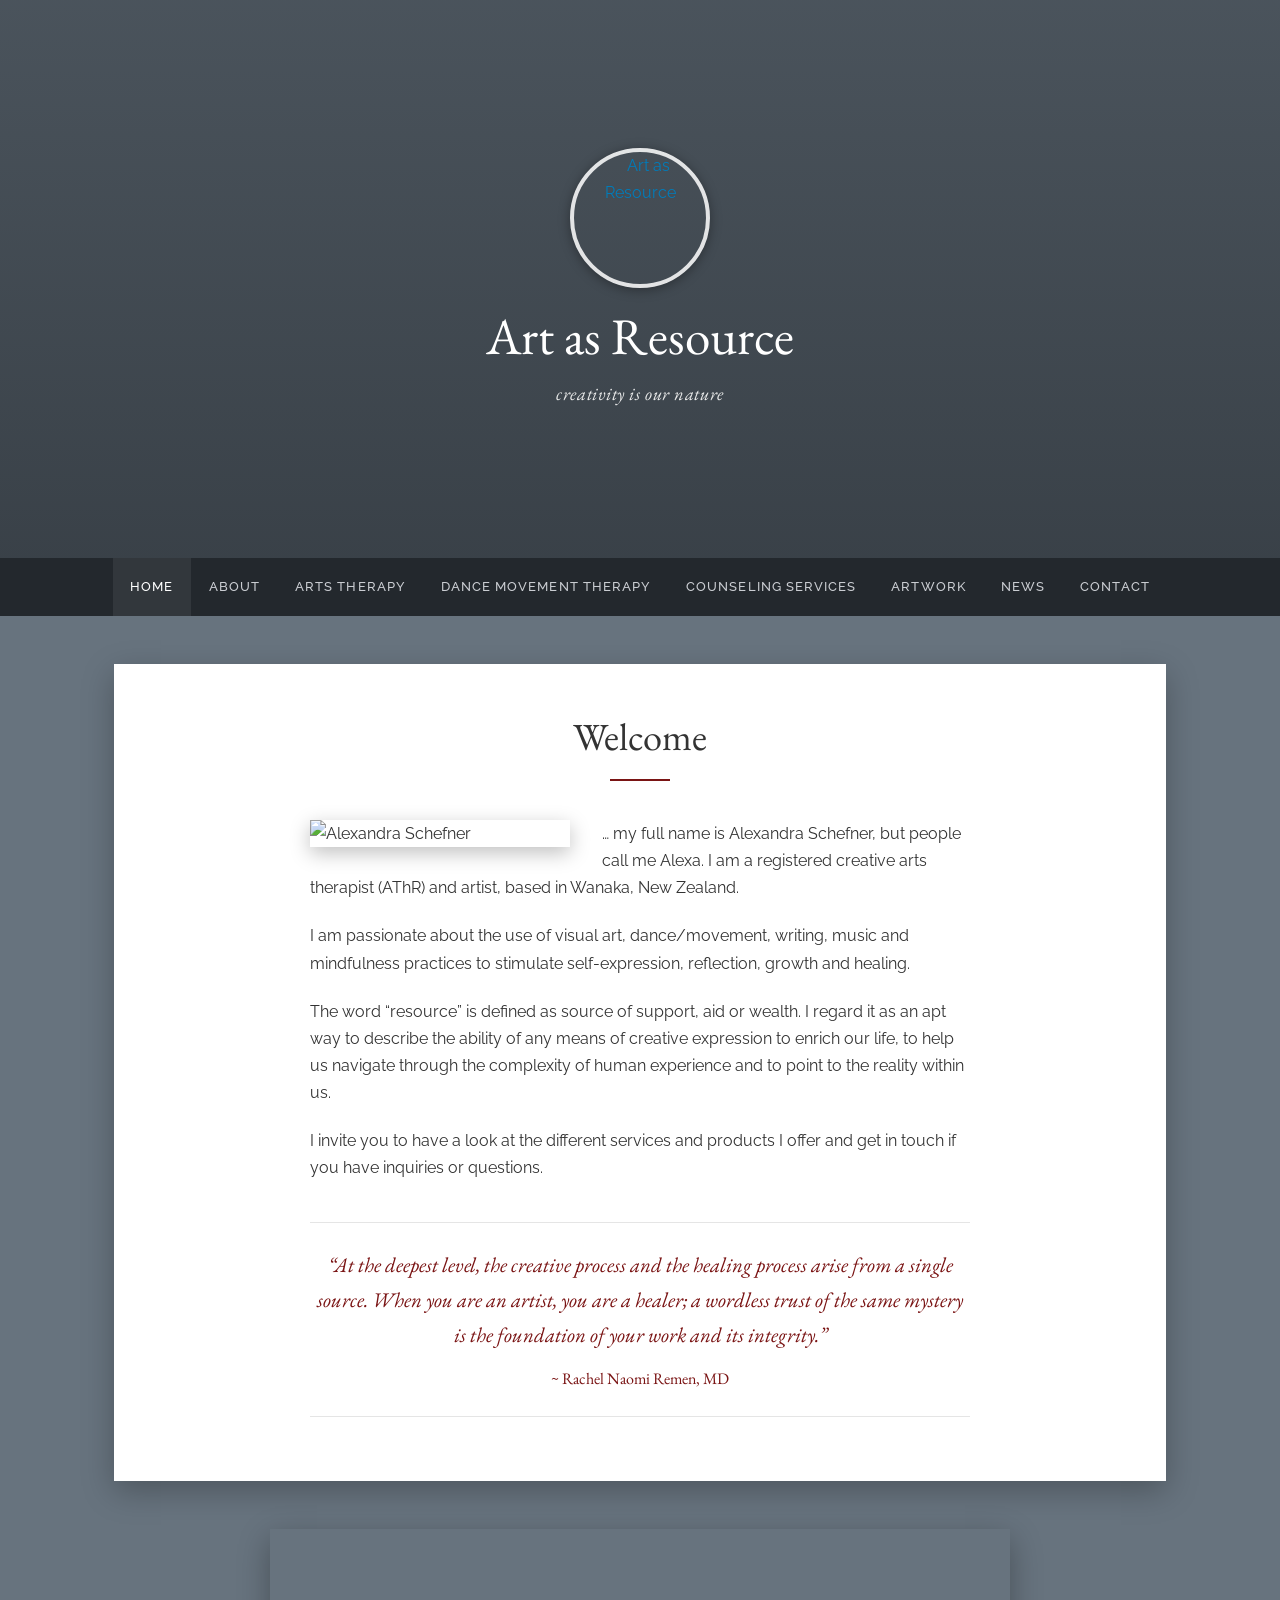
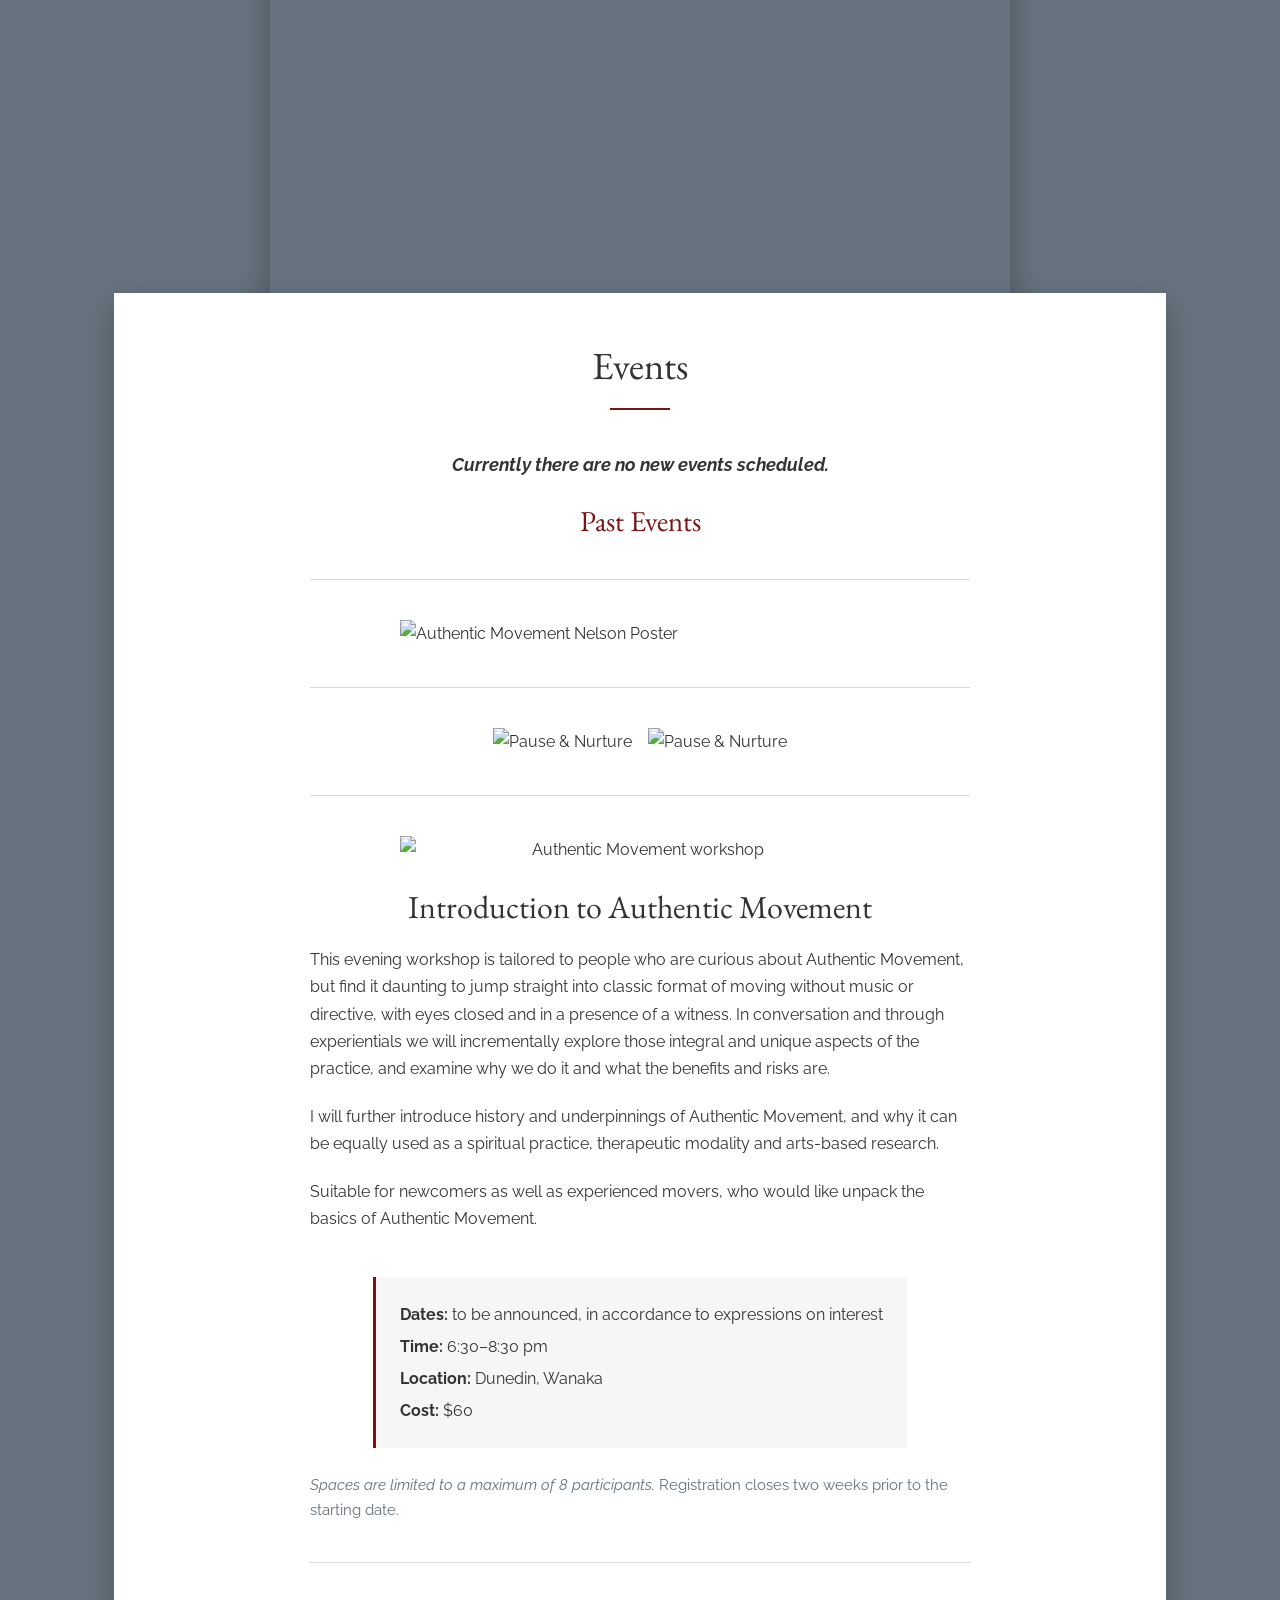
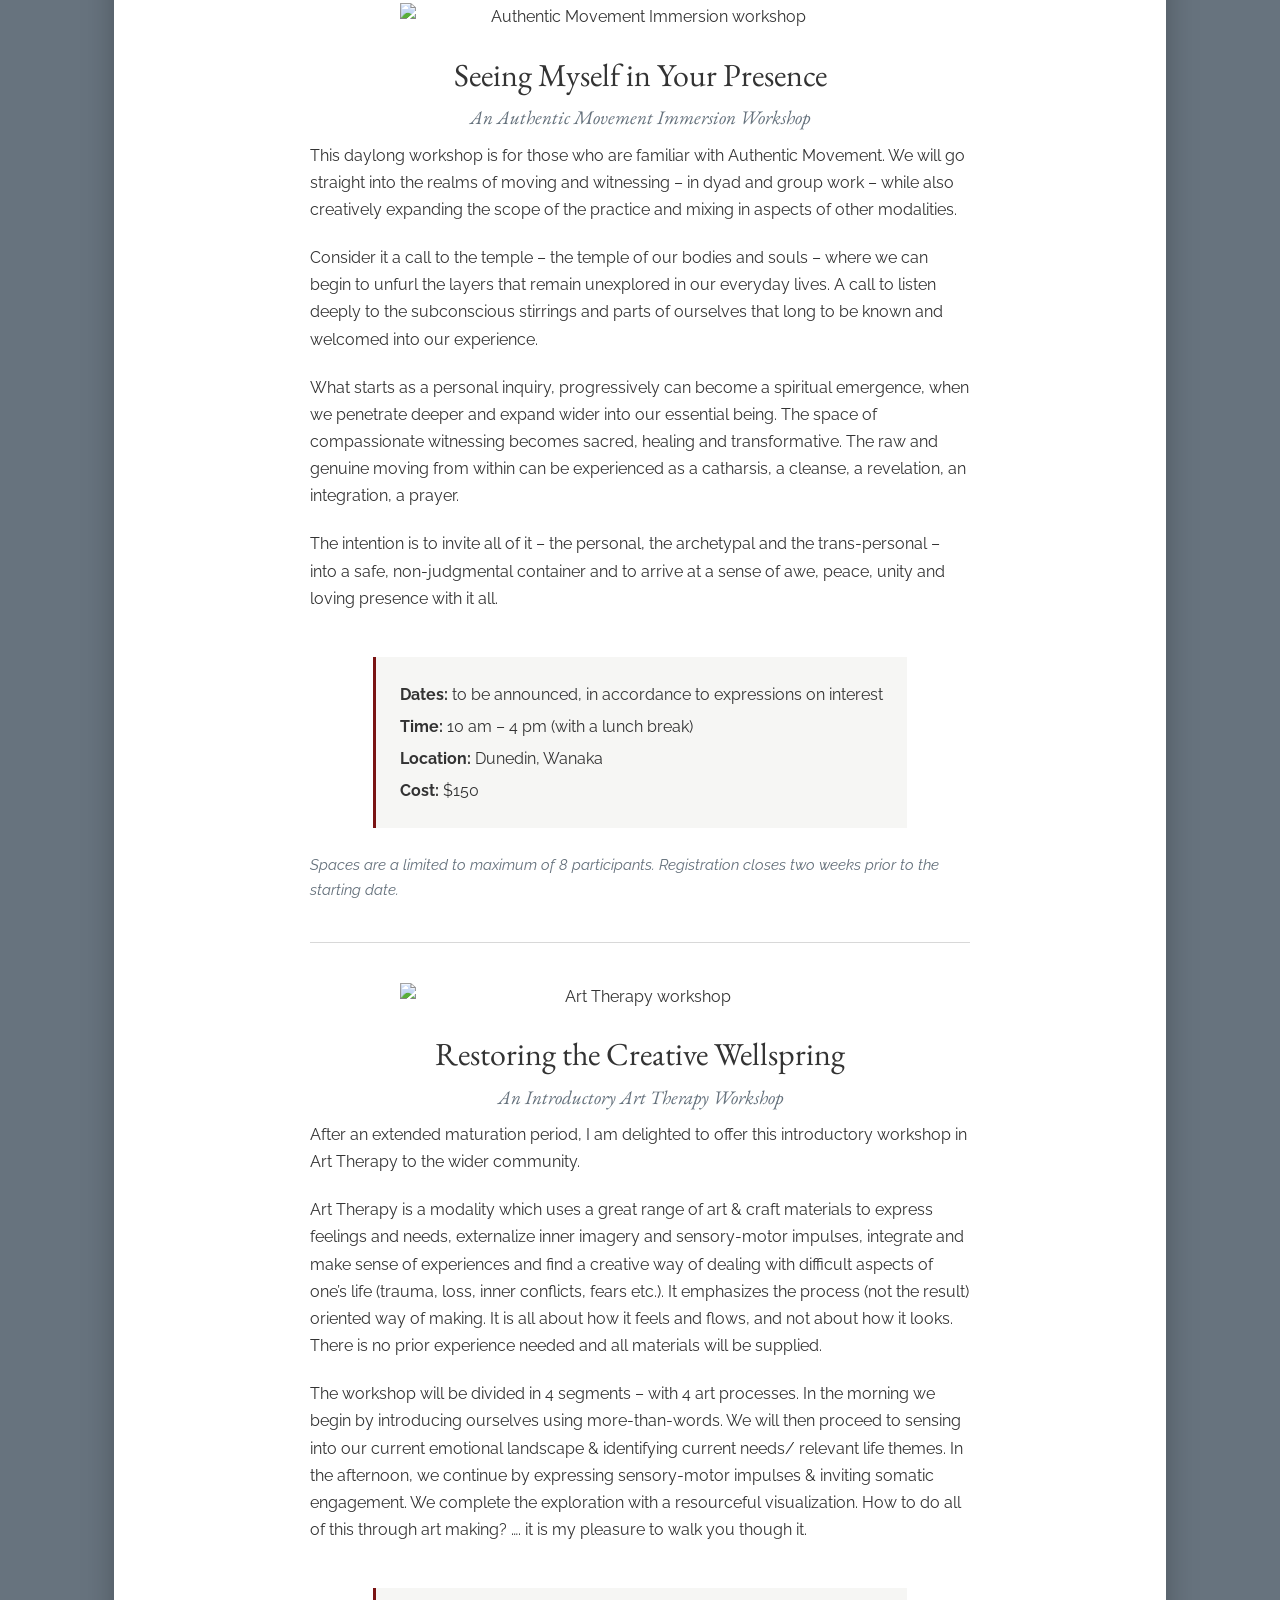
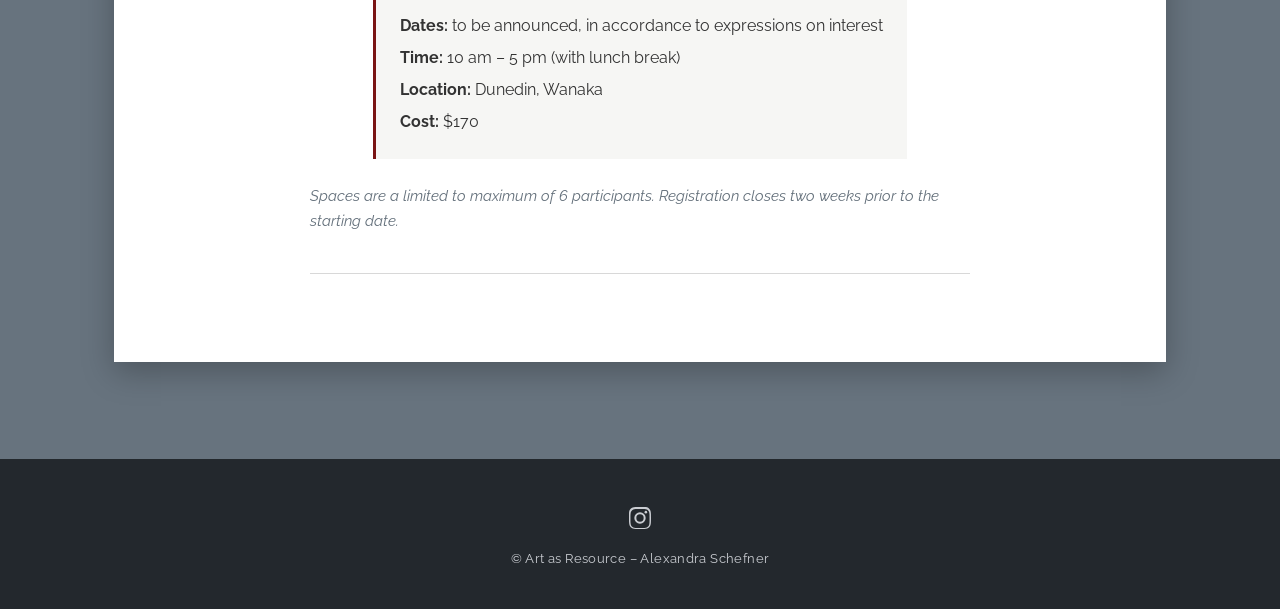
==== index.html @ 54874251 "Add pottery page and corresponding styles - Created a new HTML file for the pottery page with conten" ====
<!DOCTYPE html>
<html lang="en">
<head>
<meta charset="UTF-8">
<meta name="viewport" content="width=device-width, initial-scale=1.0">
<title>Art as Resource &#8211; creativity is our nature</title>
<meta name="description" content="Alexandra Schefner is a registered creative arts therapist (AThR) and artist, based in Wanaka, New Zealand. Passionate about visual art, dance/movement, writing, music and mindfulness practices to stimulate self-expression, reflection, growth and healing.">
<link rel="preconnect" href="https://fonts.googleapis.com">
<link rel="preconnect" href="https://fonts.gstatic.com" crossorigin>
<link href="https://fonts.googleapis.com/css2?family=EB+Garamond:ital,wght@0,400;0,600;1,400&amp;family=Raleway:wght@400;500;600;700&amp;display=swap" rel="stylesheet">
<link rel="stylesheet" href="style.css">
</head>
<body>

<div id="page" class="site">

<header id="masthead" class="site-header">

	<div class="header-image" style="background-image:url('https://artasresource.com/wp-content/uploads/2020/06/cropped-p1120301-3.jpg');">
		<div class="header-overlay">
			<div class="site-branding">
				<a href="index.html" class="custom-logo-link" aria-current="page">
					<img src="https://artasresource.com/wp-content/uploads/2021/09/cropped-logo-2.jpg" alt="Art as Resource" class="custom-logo">
				</a>
				<h1 class="site-title"><a href="index.html">Art as Resource</a></h1>
				<p class="site-description">creativity is our nature</p>
			</div>
		</div>
	</div>

	<div class="navigation-top">
		<nav id="site-navigation" class="main-navigation" aria-label="Top Menu">
			<input type="checkbox" id="nav-toggle" class="nav-toggle">
			<label for="nav-toggle" class="menu-toggle">
				<span></span><span></span><span></span>
				<span class="screen-reader-text">Menu</span>
			</label>
			<ul id="top-menu" class="menu">
				<li class="menu-item current-menu-item"><a href="index.html" aria-current="page">Home</a></li>
				<li class="menu-item"><a href="about.html">About</a></li>
				<li class="menu-item"><a href="arts-therapy.html">Arts Therapy</a></li>
				<li class="menu-item"><a href="dance-movement-therapy.html">Dance Movement Therapy</a></li>
				<li class="menu-item"><a href="counseling-services.html">Counseling Services</a></li>
				<li class="menu-item menu-item-has-children">
					<a href="artwork.html">Artwork</a>
					<ul class="sub-menu">
						<li class="menu-item"><a href="pottery.html">Pottery</a></li>
						<li class="menu-item"><a href="poetry.html">Poetry</a></li>
						<li class="menu-item"><a href="painting.html">Painting</a></li>
					</ul>
				</li>
				<li class="menu-item"><a href="news.html">News</a></li>
				<li class="menu-item"><a href="contact.html">Contact</a></li>
			</ul>
		</nav>
	</div>

</header>

<div class="site-content-contain">
<main id="main" class="site-main">

	<article id="panel-welcome" class="panel">
		<div class="panel-content">
			<div class="wrap">
				<header class="entry-header">
					<h2 class="entry-title">Welcome</h2>
				</header>

				<div class="entry-content">
					<figure class="alignleft portrait">
						<img src="https://artasresource.com/wp-content/uploads/2024/07/20220418_133010.jpg" alt="Alexandra Schefner">
					</figure>

					<p>&#8230; my full name is Alexandra Schefner, but people call me Alexa. I am a registered creative arts therapist (AThR) and artist, based in Wanaka, New Zealand.</p>

					<p>I am passionate about the use of visual art, dance/movement, writing, music and mindfulness practices to stimulate self-expression, reflection, growth and healing.</p>

					<p>The word &#8220;resource&#8221; is defined as source of support, aid or wealth. I regard it as an apt way to describe the ability of any means of creative expression to enrich our life, to help us navigate through the complexity of human experience and to point to the reality within us.</p>

					<p>I invite you to have a look at the different services and products I offer and get in touch if you have inquiries or questions.</p>

					<blockquote class="quote">
						<p>&#8220;At the deepest level, the creative process and the healing process arise from a single source. When you are an artist, you are a healer; a wordless trust of the same mystery is the foundation of your work and its integrity.&#8221;</p>
						<cite>~ Rachel Naomi Remen, MD</cite>
					</blockquote>
				</div>
			</div>
		</div>
	</article>

	<article id="panel-events" class="panel">
		<div class="panel-image" style="background-image:url('https://artasresource.com/wp-content/uploads/2020/06/img_20190717_131201_burst001_cover.jpg');"></div>

		<div class="panel-content">
			<div class="wrap">
				<header class="entry-header">
					<h2 class="entry-title">Events</h2>
				</header>

				<div class="entry-content">
					<p class="notice"><em><strong>Currently there are no new events scheduled.</strong></em></p>

					<h3 class="past-events-heading">Past Events</h3>
					<hr>

					<figure class="event-poster">
						<img src="https://artasresource.com/wp-content/uploads/2025/03/am-nelson-poster.jpg" alt="Authentic Movement Nelson Poster">
					</figure>
					<hr>

					<div class="event-gallery">
						<img src="https://artasresource.com/wp-content/uploads/2024/12/pause-nurture-instagram-1080-x-1350-px.png" alt="Pause &amp; Nurture">
						<img src="https://artasresource.com/wp-content/uploads/2024/12/pause-nurture-instagram-1080-x-1350-px1.png" alt="Pause &amp; Nurture">
					</div>
					<hr class="wide">

					<article class="event">
						<figure class="event-image">
							<img src="https://artasresource.com/wp-content/uploads/2024/02/20231031_231731.jpg" alt="Authentic Movement workshop">
						</figure>
						<h3 class="event-title">Introduction to Authentic Movement</h3>

						<p>This evening workshop is tailored to people who are curious about Authentic Movement, but find it daunting to jump straight into classic format of moving without music or directive, with eyes closed and in a presence of a witness. In conversation and through experientials we will incrementally explore those integral and unique aspects of the practice, and examine why we do it and what the benefits and risks are.</p>

						<p>I will further introduce history and underpinnings of Authentic Movement, and why it can be equally used as a spiritual practice, therapeutic modality and arts-based research.</p>

						<p>Suitable for newcomers as well as experienced movers, who would like unpack the basics of Authentic Movement.</p>

						<ul class="event-details">
							<li><strong>Dates:</strong> to be announced, in accordance to expressions on interest</li>
							<li><strong>Time:</strong> 6:30&#8211;8:30 pm</li>
							<li><strong>Location:</strong> Dunedin, Wanaka</li>
							<li><strong>Cost:</strong> $60</li>
						</ul>

						<p class="event-note"><em>Spaces are limited to a maximum of 8 participants.</em> Registration closes two weeks prior to the starting date.</p>
					</article>
					<hr class="wide">

					<article class="event">
						<figure class="event-image">
							<img src="https://artasresource.com/wp-content/uploads/2024/02/20220815_143558.jpg" alt="Authentic Movement Immersion workshop">
						</figure>
						<h3 class="event-title">Seeing Myself in Your Presence</h3>
						<h4 class="event-subtitle">An Authentic Movement Immersion Workshop</h4>

						<p>This daylong workshop is for those who are familiar with Authentic Movement. We will go straight into the realms of moving and witnessing &#8211; in dyad and group work &#8211; while also creatively expanding the scope of the practice and mixing in aspects of other modalities.</p>

						<p>Consider it a call to the temple &#8211; the temple of our bodies and souls &#8211; where we can begin to unfurl the layers that remain unexplored in our everyday lives. A call to listen deeply to the subconscious stirrings and parts of ourselves that long to be known and welcomed into our experience.</p>

						<p>What starts as a personal inquiry, progressively can become a spiritual emergence, when we penetrate deeper and expand wider into our essential being. The space of compassionate witnessing becomes sacred, healing and transformative. The raw and genuine moving from within can be experienced as a catharsis, a cleanse, a revelation, an integration, a prayer.</p>

						<p>The intention is to invite all of it &#8211; the personal, the archetypal and the trans-personal &#8211; into a safe, non-judgmental container and to arrive at a sense of awe, peace, unity and loving presence with it all.</p>

						<ul class="event-details">
							<li><strong>Dates:</strong> to be announced, in accordance to expressions on interest</li>
							<li><strong>Time:</strong> 10 am &#8211; 4 pm (with a lunch break)</li>
							<li><strong>Location:</strong> Dunedin, Wanaka</li>
							<li><strong>Cost:</strong> $150</li>
						</ul>

						<p class="event-note"><em>Spaces are a limited to maximum of 8 participants. Registration closes two weeks prior to the starting date.</em></p>
					</article>
					<hr>

					<article class="event">
						<figure class="event-image">
							<img src="https://artasresource.com/wp-content/uploads/2024/02/20231031_231129-edited.jpg" alt="Art Therapy workshop">
						</figure>
						<h3 class="event-title">Restoring the Creative Wellspring</h3>
						<h4 class="event-subtitle">An Introductory Art Therapy Workshop</h4>

						<p>After an extended maturation period, I am delighted to offer this introductory workshop in Art Therapy to the wider community.</p>

						<p>Art Therapy is a modality which uses a great range of art &amp; craft materials to express feelings and needs, externalize inner imagery and sensory-motor impulses, integrate and make sense of experiences and find a creative way of dealing with difficult aspects of one&#8217;s life (trauma, loss, inner conflicts, fears etc.). It emphasizes the process (not the result) oriented way of making. It is all about how it feels and flows, and not about how it looks. There is no prior experience needed and all materials will be supplied.</p>

						<p>The workshop will be divided in 4 segments &#8211; with 4 art processes. In the morning we begin by introducing ourselves using more-than-words. We will then proceed to sensing into our current emotional landscape &amp; identifying current needs/ relevant life themes. In the afternoon, we continue by expressing sensory-motor impulses &amp; inviting somatic engagement. We complete the exploration with a resourceful visualization. How to do all of this through art making? &#8230;. it is my pleasure to walk you though it.</p>

						<ul class="event-details">
							<li><strong>Dates:</strong> to be announced, in accordance to expressions on interest</li>
							<li><strong>Time:</strong> 10 am &#8211; 5 pm (with lunch break)</li>
							<li><strong>Location:</strong> Dunedin, Wanaka</li>
							<li><strong>Cost:</strong> $170</li>
						</ul>

						<p class="event-note"><em>Spaces are a limited to maximum of 6 participants. Registration closes two weeks prior to the starting date.</em></p>
					</article>
					<hr>
				</div>
			</div>
		</div>
	</article>

</main>
</div>

<footer id="colophon" class="site-footer">
	<div class="wrap">
		<nav class="social-navigation" aria-label="Footer Social Links Menu">
			<a href="https://www.instagram.com/artasresource/" aria-label="Instagram" target="_blank" rel="noopener">
				<svg viewBox="0 0 24 24" width="22" height="22" aria-hidden="true"><path fill="currentColor" d="M12 2.2c3.2 0 3.6 0 4.9.1 1.2.1 2 .3 2.4.5.6.2 1 .5 1.5 1 .4.4.7.9 1 1.5.2.5.4 1.2.5 2.4.1 1.3.1 1.7.1 4.9s0 3.6-.1 4.9c-.1 1.2-.3 2-.5 2.4-.2.6-.5 1-1 1.5-.4.4-.9.7-1.5 1-.5.2-1.2.4-2.4.5-1.3.1-1.7.1-4.9.1s-3.6 0-4.9-.1c-1.2-.1-2-.3-2.4-.5-.6-.2-1-.5-1.5-1-.4-.4-.7-.9-1-1.5-.2-.5-.4-1.2-.5-2.4-.1-1.3-.1-1.7-.1-4.9s0-3.6.1-4.9c.1-1.2.3-2 .5-2.4.2-.6.5-1 1-1.5.4-.4.9-.7 1.5-1 .5-.2 1.2-.4 2.4-.5 1.3-.1 1.7-.1 4.9-.1M12 0C8.7 0 8.3 0 7 .1 5.7.1 4.8.3 4 .6c-.8.3-1.5.7-2.2 1.4C1.1 2.7.7 3.4.4 4.2.1 5 0 5.9 0 7.2 0 8.4 0 8.8 0 12s0 3.6.1 4.8c.1 1.3.2 2.2.5 3 .3.8.7 1.5 1.4 2.2.7.7 1.4 1.1 2.2 1.4.8.3 1.7.4 3 .5C8.3 24 8.7 24 12 24s3.6 0 4.8-.1c1.3-.1 2.2-.2 3-.5.8-.3 1.5-.7 2.2-1.4.7-.7 1.1-1.4 1.4-2.2.3-.8.4-1.7.5-3 .1-1.2.1-1.6.1-4.8s0-3.6-.1-4.8c-.1-1.3-.2-2.2-.5-3-.3-.8-.7-1.5-1.4-2.2C21.3 1.1 20.6.7 19.8.4 19 .1 18.1 0 16.8 0 15.6 0 15.2 0 12 0Z"/><path fill="currentColor" d="M12 5.8A6.2 6.2 0 1 0 18.2 12 6.2 6.2 0 0 0 12 5.8Zm0 10.2A4 4 0 1 1 16 12a4 4 0 0 1-4 4Z"/><circle fill="currentColor" cx="18.4" cy="5.6" r="1.4"/></svg>
			</a>
		</nav>
		<p class="site-info">&copy; Art as Resource &#8211; Alexandra Schefner</p>
	</div>
</footer>

</div>

</body>
</html>
---- style.css ----
:root {
	--color-bg: #67737e;
	--color-panel-bg: #ffffff;
	--color-nav-bg: #23282d;
	--color-nav-bg-hover: #32373c;
	--color-text: #333333;
	--color-text-muted: #64707b;
	--color-accent: #7a1414;
	--color-link: #007cba;
	--font-heading: 'EB Garamond', Georgia, serif;
	--font-body: 'Raleway', Helvetica, Arial, sans-serif;
	--max-width: 740px;
}

* {
	box-sizing: border-box;
}

body {
	margin: 0;
	font-family: var(--font-body);
	color: var(--color-text);
	background-color: var(--color-bg);
	background-image: url('https://artasresourcecom.files.wordpress.com/2022/02/img_20211213_173559.jpg');
	background-repeat: repeat;
	background-position: left top;
	line-height: 1.7;
}

h1, h2, h3, h4, h5, h6 {
	font-family: var(--font-heading);
	font-weight: 400;
	line-height: 1.25;
	margin: 0 0 0.6em;
}

p {
	margin: 0 0 1.3em;
}

a {
	color: var(--color-link);
	text-decoration: none;
}

a:hover {
	text-decoration: underline;
}

img {
	max-width: 100%;
	height: auto;
	display: block;
}

hr {
	border: 0;
	border-top: 1px solid #d8d8d8;
	margin: 2.5em 0;
}

.wrap {
	max-width: var(--max-width);
	margin: 0 auto;
	padding: 0 1.5rem;
}

/* Header */

.site-header {
	position: relative;
}

.header-image {
	background-size: cover;
	background-position: center;
	min-height: 62vh;
	display: flex;
	align-items: center;
	justify-content: center;
}

.header-overlay {
	width: 100%;
	min-height: 62vh;
	display: flex;
	align-items: center;
	justify-content: center;
	text-align: center;
	background: linear-gradient(180deg, rgba(20, 24, 28, 0.35) 0%, rgba(20, 24, 28, 0.55) 100%);
	padding: 3rem 1.5rem;
}

.site-branding {
	color: #fff;
}

.custom-logo-link {
	display: inline-block;
}

.custom-logo {
	width: 140px;
	height: 140px;
	border-radius: 50%;
	object-fit: cover;
	border: 4px solid rgba(255, 255, 255, 0.85);
	box-shadow: 0 2px 12px rgba(0, 0, 0, 0.35);
}

.site-title {
	margin: 1rem 0 0.2em;
	font-size: clamp(2rem, 5vw, 3.2rem);
}

.site-title a {
	color: #fff;
}

.site-title a:hover {
	text-decoration: none;
}

.site-description {
	font-family: var(--font-heading);
	font-style: italic;
	font-size: 1.15rem;
	letter-spacing: 0.03em;
	color: #eaebeb;
	margin: 0;
}

/* Navigation */

.navigation-top {
	background-color: var(--color-nav-bg);
}

.main-navigation {
	max-width: 1100px;
	margin: 0 auto;
	position: relative;
}

.menu {
	list-style: none;
	margin: 0;
	padding: 0;
	display: flex;
	flex-wrap: wrap;
	justify-content: center;
}

.menu > .menu-item {
	position: relative;
}

.menu > .menu-item > a {
	display: block;
	padding: 1.1rem 1.1rem;
	color: #cacdd2;
	font-size: 0.82rem;
	text-transform: uppercase;
	letter-spacing: 0.08em;
	font-weight: 500;
}

.menu > .menu-item > a:hover,
.menu > .menu-item.current-menu-item > a {
	color: #ffffff;
	text-decoration: none;
	background-color: var(--color-nav-bg-hover);
}

.sub-menu {
	list-style: none;
	margin: 0;
	padding: 0;
	position: absolute;
	left: 0;
	top: 100%;
	min-width: 220px;
	background-color: var(--color-nav-bg-hover);
	display: none;
	z-index: 20;
	box-shadow: 0 6px 14px rgba(0, 0, 0, 0.25);
}

.menu-item-has-children:hover .sub-menu,
.menu-item-has-children:focus-within .sub-menu {
	display: block;
}

.sub-menu a {
	padding: 0.85rem 1.2rem;
	color: #cacdd2;
	font-size: 0.8rem;
	text-transform: uppercase;
	letter-spacing: 0.06em;
}

.sub-menu a:hover {
	color: #fff;
	background-color: #40464c;
	text-decoration: none;
}

.nav-toggle,
.menu-toggle {
	display: none;
}

/* Content panels */

.site-content-contain {
	padding-bottom: 1px;
}

.panel {
	max-width: 1100px;
	margin: 3rem auto;
	padding: 0 1.5rem;
}

.panel-image {
	background-size: cover;
	background-position: center;
	height: 420px;
	max-width: var(--max-width);
	margin: 0 auto -3.5rem;
	box-shadow: 0 10px 30px rgba(0, 0, 0, 0.3);
}

.panel-content {
	background-color: var(--color-panel-bg);
	box-shadow: 0 10px 30px rgba(0, 0, 0, 0.25);
}

.panel-content .wrap {
	padding: 3rem 2.5rem;
}

.entry-header {
	text-align: center;
	margin-bottom: 1.5em;
}

.entry-title {
	font-size: 2.4rem;
	position: relative;
	padding-bottom: 0.4em;
}

.entry-title::after {
	content: "";
	display: block;
	width: 60px;
	height: 2px;
	background: var(--color-accent);
	margin: 0.5em auto 0;
}

.portrait {
	float: left;
	width: 260px;
	margin: 0 2rem 1rem 0;
}

.portrait img {
	box-shadow: 0 6px 20px rgba(0, 0, 0, 0.25);
}

.quote {
	clear: both;
	margin: 2.5rem 0 1rem;
	padding: 1.5rem 0;
	border-top: 1px solid #e5e5e5;
	border-bottom: 1px solid #e5e5e5;
	text-align: center;
}

.quote p {
	font-family: var(--font-heading);
	font-style: italic;
	font-size: 1.3rem;
	color: var(--color-accent);
	margin-bottom: 0.6em;
}

.quote cite {
	font-family: var(--font-heading);
	font-style: normal;
	color: var(--color-accent);
	font-size: 1rem;
}

.notice {
	text-align: center;
	font-size: 1.1rem;
}

.past-events-heading {
	text-align: center;
	color: var(--color-accent);
	font-size: 1.8rem;
}

.event-poster,
.event-image {
	margin: 0 auto;
	max-width: 480px;
}

.event-gallery {
	display: flex;
	gap: 1rem;
	justify-content: center;
	flex-wrap: wrap;
}

.event-gallery img {
	max-width: 260px;
}

.event {
	text-align: center;
}

.event p {
	text-align: left;
}

.event-title {
	font-size: 2rem;
	margin-top: 1.5rem;
}

.event-subtitle {
	font-size: 1.2rem;
	font-style: italic;
	color: var(--color-text-muted);
	margin-top: -0.4em;
}

.event-details {
	list-style: none;
	margin: 1.5em 0;
	padding: 1.2rem 1.5rem;
	background: #f6f6f4;
	border-left: 3px solid var(--color-accent);
	text-align: left;
	display: inline-block;
}

.event-details li {
	margin: 0.3em 0;
}

.event-note {
	font-size: 0.92rem;
	color: var(--color-text-muted);
	text-align: center;
}

hr.wide {
	max-width: 100%;
}

/* Standard sub-pages */

.page-article {
	max-width: 1100px;
	margin: 3rem auto;
	padding: 0 1.5rem;
}

.page-content {
	background-color: var(--color-panel-bg);
	box-shadow: 0 10px 30px rgba(0, 0, 0, 0.25);
}

.page-content .wrap {
	padding: 3rem 2.5rem;
	max-width: 860px;
}

.page-content .alignright {
	float: right;
	width: 280px;
	margin: 0 0 1rem 2rem;
}

.page-content .alignleft {
	float: left;
	width: 280px;
	margin: 0 2rem 1rem 0;
}

.page-content .aligncenter {
	clear: both;
	margin: 1.8rem auto;
	max-width: 420px;
	text-align: center;
}

.page-content img {
	box-shadow: 0 6px 20px rgba(0, 0, 0, 0.2);
}

.page-content h2 {
	font-size: 1.7rem;
	color: var(--color-accent);
	margin-top: 1.8em;
	clear: both;
}

.page-content h3 {
	font-size: 1.3rem;
	margin-top: 1.6em;
	clear: both;
}

/* Galleries */

.gallery-grid {
	display: flex;
	flex-wrap: wrap;
	gap: 0.9rem;
	clear: both;
	margin: 1.5rem 0;
}

.gallery-grid figure {
	margin: 0;
	flex: 1 1 200px;
	max-width: 260px;
}

.gallery-grid figure img {
	width: 100%;
	height: 220px;
	object-fit: cover;
}

.gallery-grid figcaption {
	font-size: 0.8rem;
	color: var(--color-text-muted);
	margin-top: 0.4rem;
	text-align: center;
	font-style: italic;
}

.gallery-grid.tight figure {
	flex-basis: 150px;
}

.gallery-grid.tight figure img {
	height: 150px;
}

/* Poetry */

.verse {
	font-family: var(--font-heading);
	font-style: italic;
	font-size: 1.15rem;
	line-height: 1.9;
	color: var(--color-text);
	margin: 2rem 0;
	text-align: center;
}

/* Exhibitions list */

.exhibit-list {
	list-style: none;
	margin: 1.2rem 0;
	padding: 0;
}

.exhibit-list li {
	padding: 0.5rem 0;
	border-bottom: 1px solid #eee;
}

/* Artwork hub links */

.artwork-links {
	display: flex;
	gap: 1.5rem;
	flex-wrap: wrap;
	margin: 2rem 0;
	clear: both;
}

.artwork-links a {
	flex: 1 1 160px;
	text-align: center;
	background: #f6f6f4;
	border-left: 3px solid var(--color-accent);
	padding: 1.5rem 1rem;
	color: var(--color-text);
	font-family: var(--font-heading);
	font-size: 1.2rem;
}

.artwork-links a:hover {
	background: #efefec;
	text-decoration: none;
}

/* Contact form */

.contact-form-fields label {
	display: block;
	font-weight: 600;
	margin: 1rem 0 0.3rem;
}

.contact-form-fields input,
.contact-form-fields textarea {
	width: 100%;
	padding: 0.7rem 0.8rem;
	font-family: var(--font-body);
	font-size: 1rem;
	border: 1px solid #ccc;
	border-radius: 2px;
}

.contact-form-fields textarea {
	min-height: 140px;
	resize: vertical;
}

.contact-form-fields button {
	margin-top: 1.5rem;
	padding: 0.8rem 2rem;
	background: var(--color-nav-bg);
	color: #fff;
	border: none;
	font-family: var(--font-body);
	text-transform: uppercase;
	letter-spacing: 0.06em;
	font-size: 0.85rem;
	cursor: pointer;
}

.contact-form-fields button:hover {
	background: var(--color-nav-bg-hover);
}

.newsletter-box {
	margin-top: 2.5rem;
	padding-top: 2rem;
	border-top: 1px solid #e5e5e5;
}

/* Footer */

.site-footer {
	background-color: var(--color-nav-bg);
	color: #cacdd2;
	padding: 2.5rem 0;
	text-align: center;
	margin-top: 3rem;
}

.social-navigation a {
	color: #cacdd2;
	display: inline-flex;
	padding: 0.5rem;
}

.social-navigation a:hover {
	color: #fff;
}

.site-info {
	margin: 0.8em 0 0;
	font-size: 0.8rem;
	letter-spacing: 0.03em;
}

/* Mobile navigation */

@media (max-width: 700px) {
	.menu-toggle {
		display: flex;
		flex-direction: column;
		justify-content: center;
		gap: 5px;
		width: 44px;
		height: 44px;
		margin: 0 auto;
		cursor: pointer;
	}

	.menu-toggle span {
		display: block;
		width: 22px;
		height: 2px;
		background: #fff;
		margin: 0 auto;
	}

	.menu {
		display: none;
		flex-direction: column;
		width: 100%;
	}

	.nav-toggle:checked ~ .menu {
		display: flex;
	}

	.menu > .menu-item > a {
		text-align: center;
		border-top: 1px solid rgba(255, 255, 255, 0.08);
	}

	.sub-menu {
		position: static;
		display: none;
		box-shadow: none;
	}

	.menu-item-has-children:hover .sub-menu {
		display: none;
	}

	.nav-toggle:checked ~ .menu .menu-item-has-children .sub-menu {
		display: block;
	}

	.portrait {
		float: none;
		width: 100%;
		max-width: 260px;
		margin: 0 auto 1.5rem;
	}

	.panel-content .wrap {
		padding: 2rem 1.3rem;
	}

	.panel-image {
		height: 260px;
		margin-bottom: -2.5rem;
	}

	.event-details {
		display: block;
	}

	.page-content .alignleft,
	.page-content .alignright {
		float: none;
		width: 100%;
		max-width: 280px;
		margin: 0 auto 1.5rem;
	}

	.page-content .wrap {
		padding: 2rem 1.3rem;
	}
}
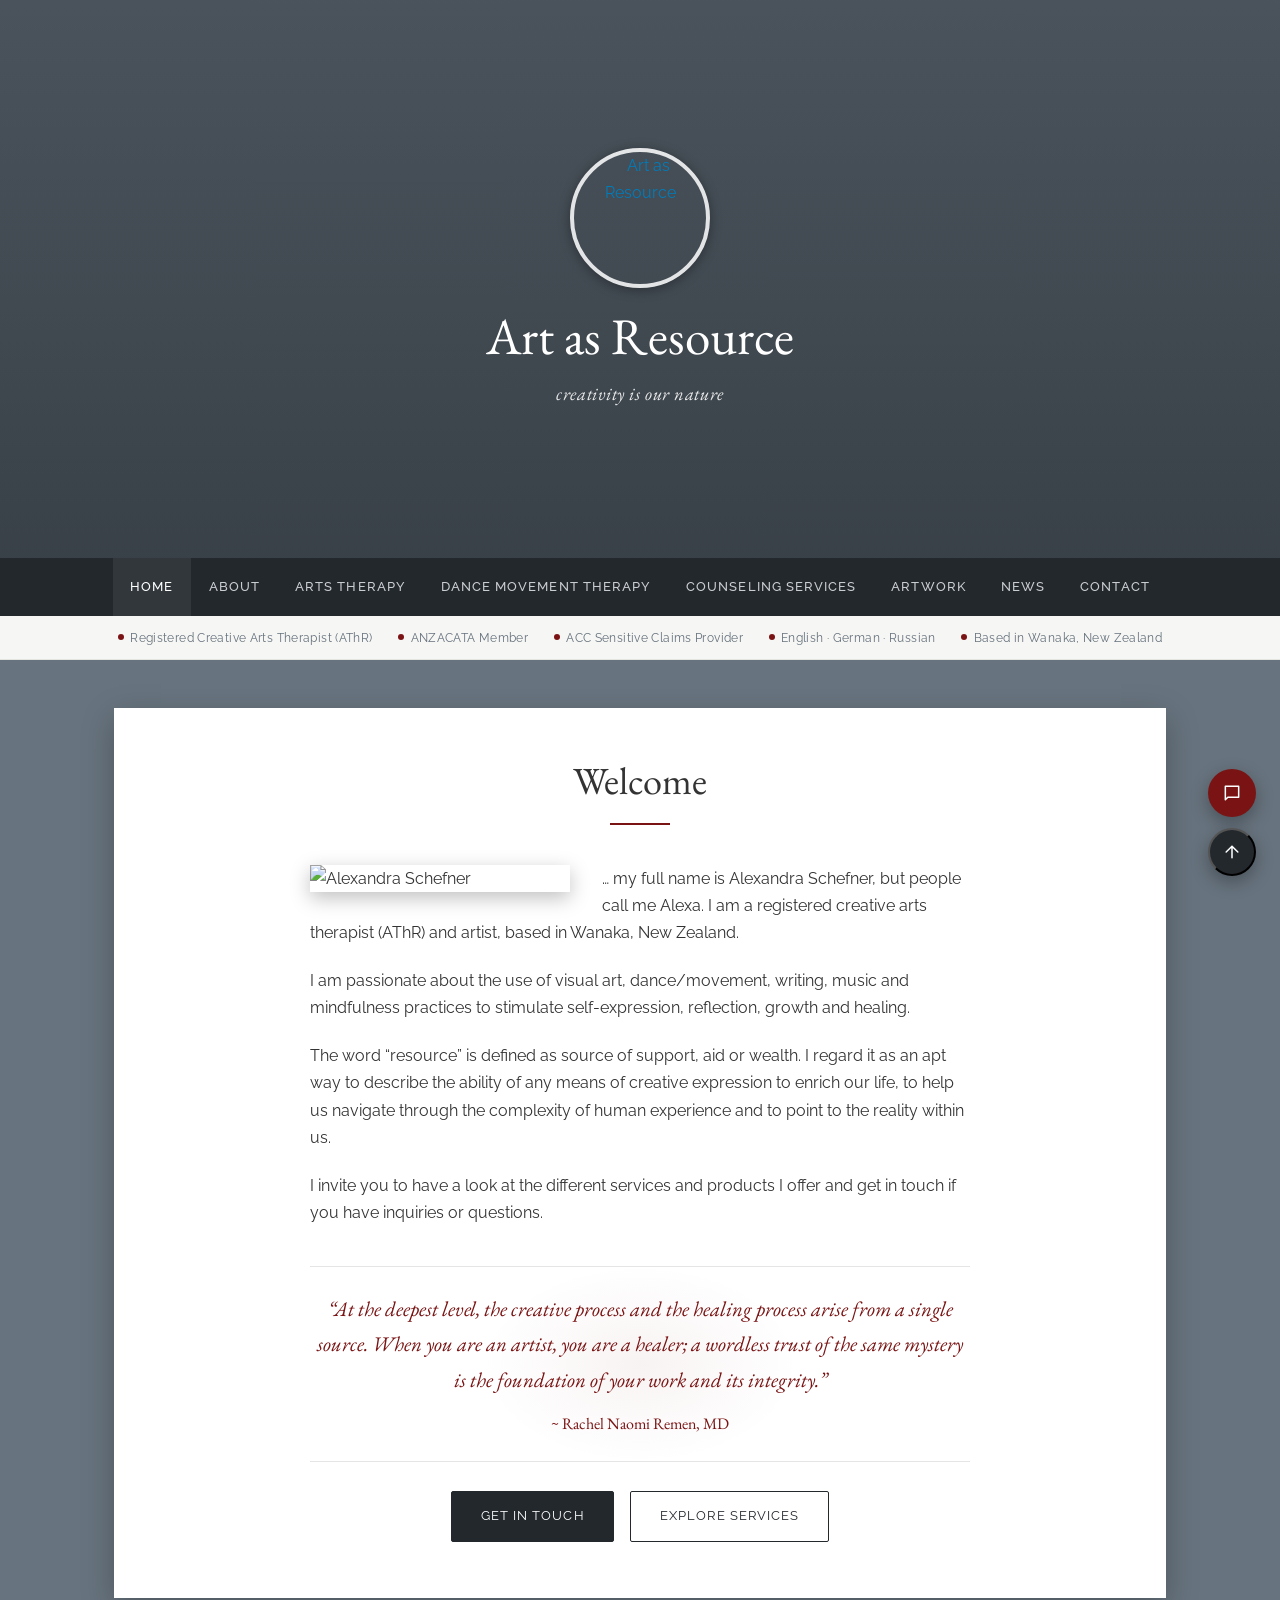
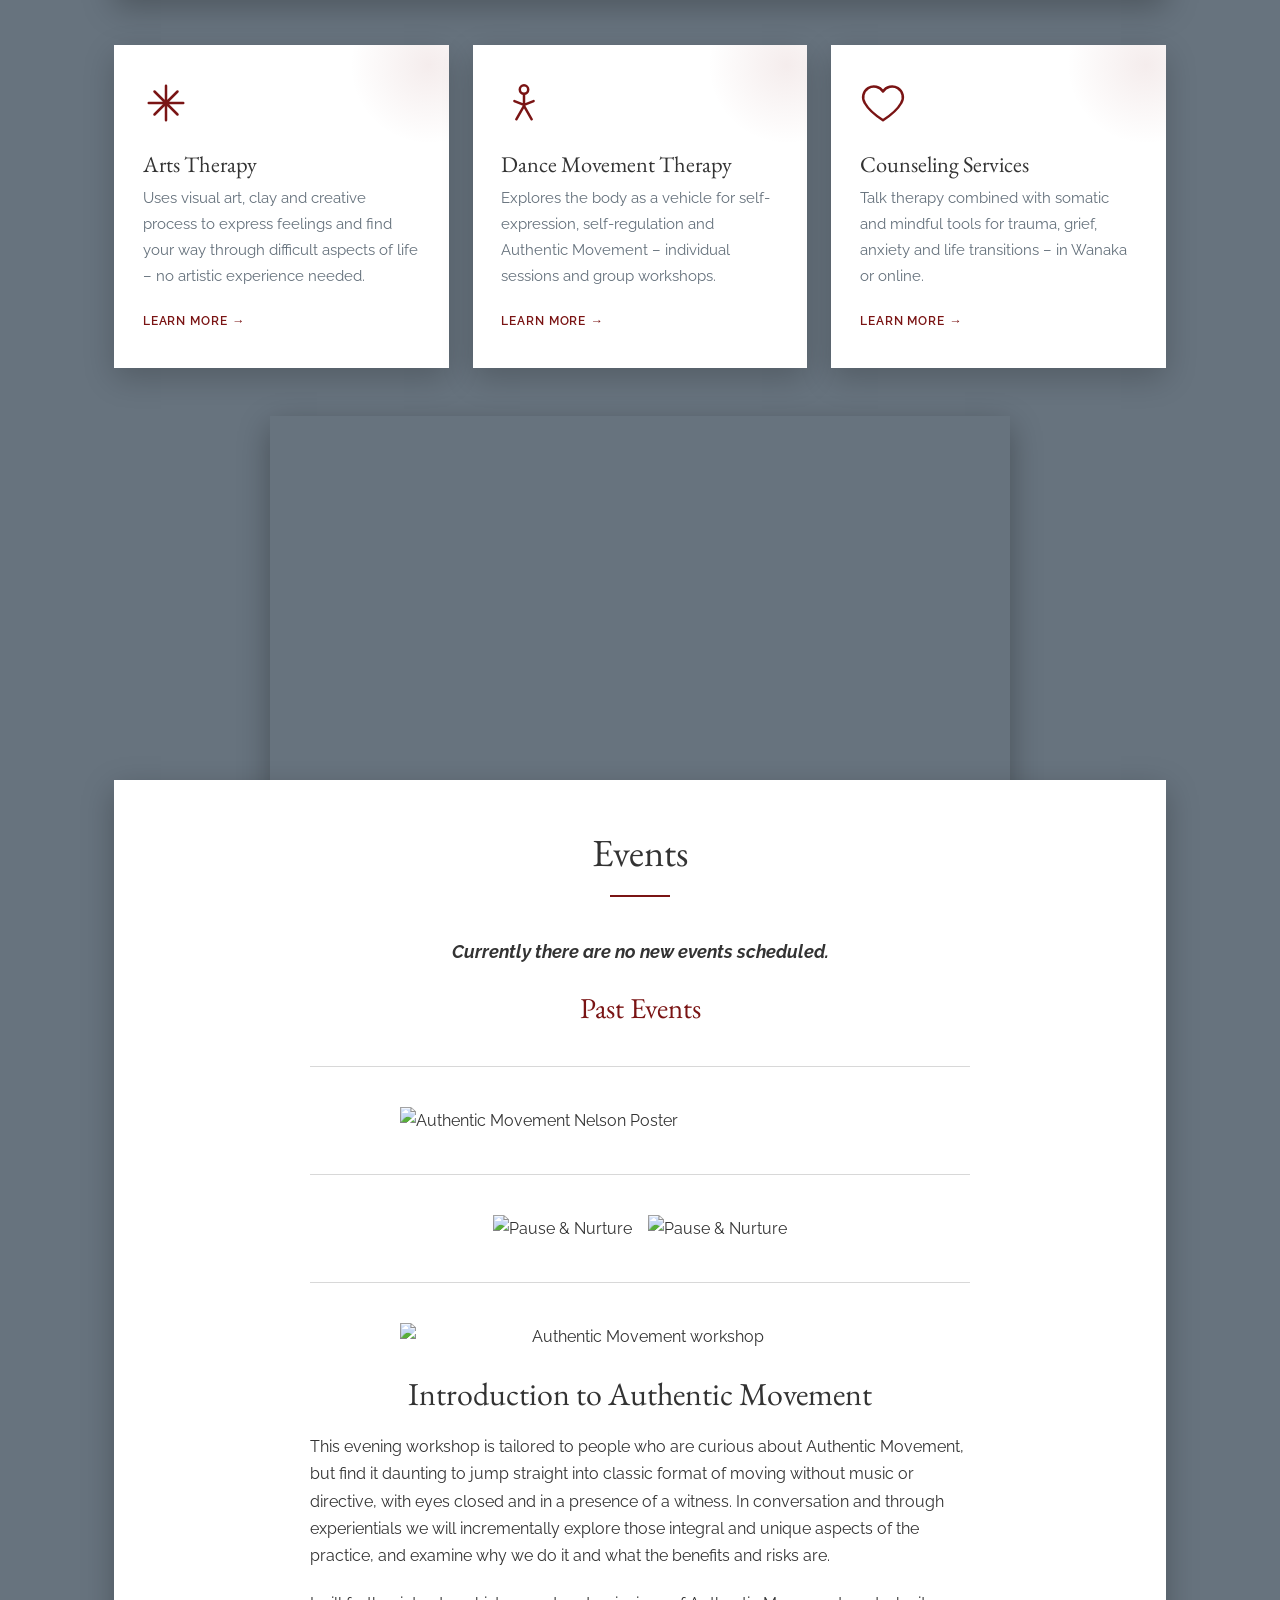
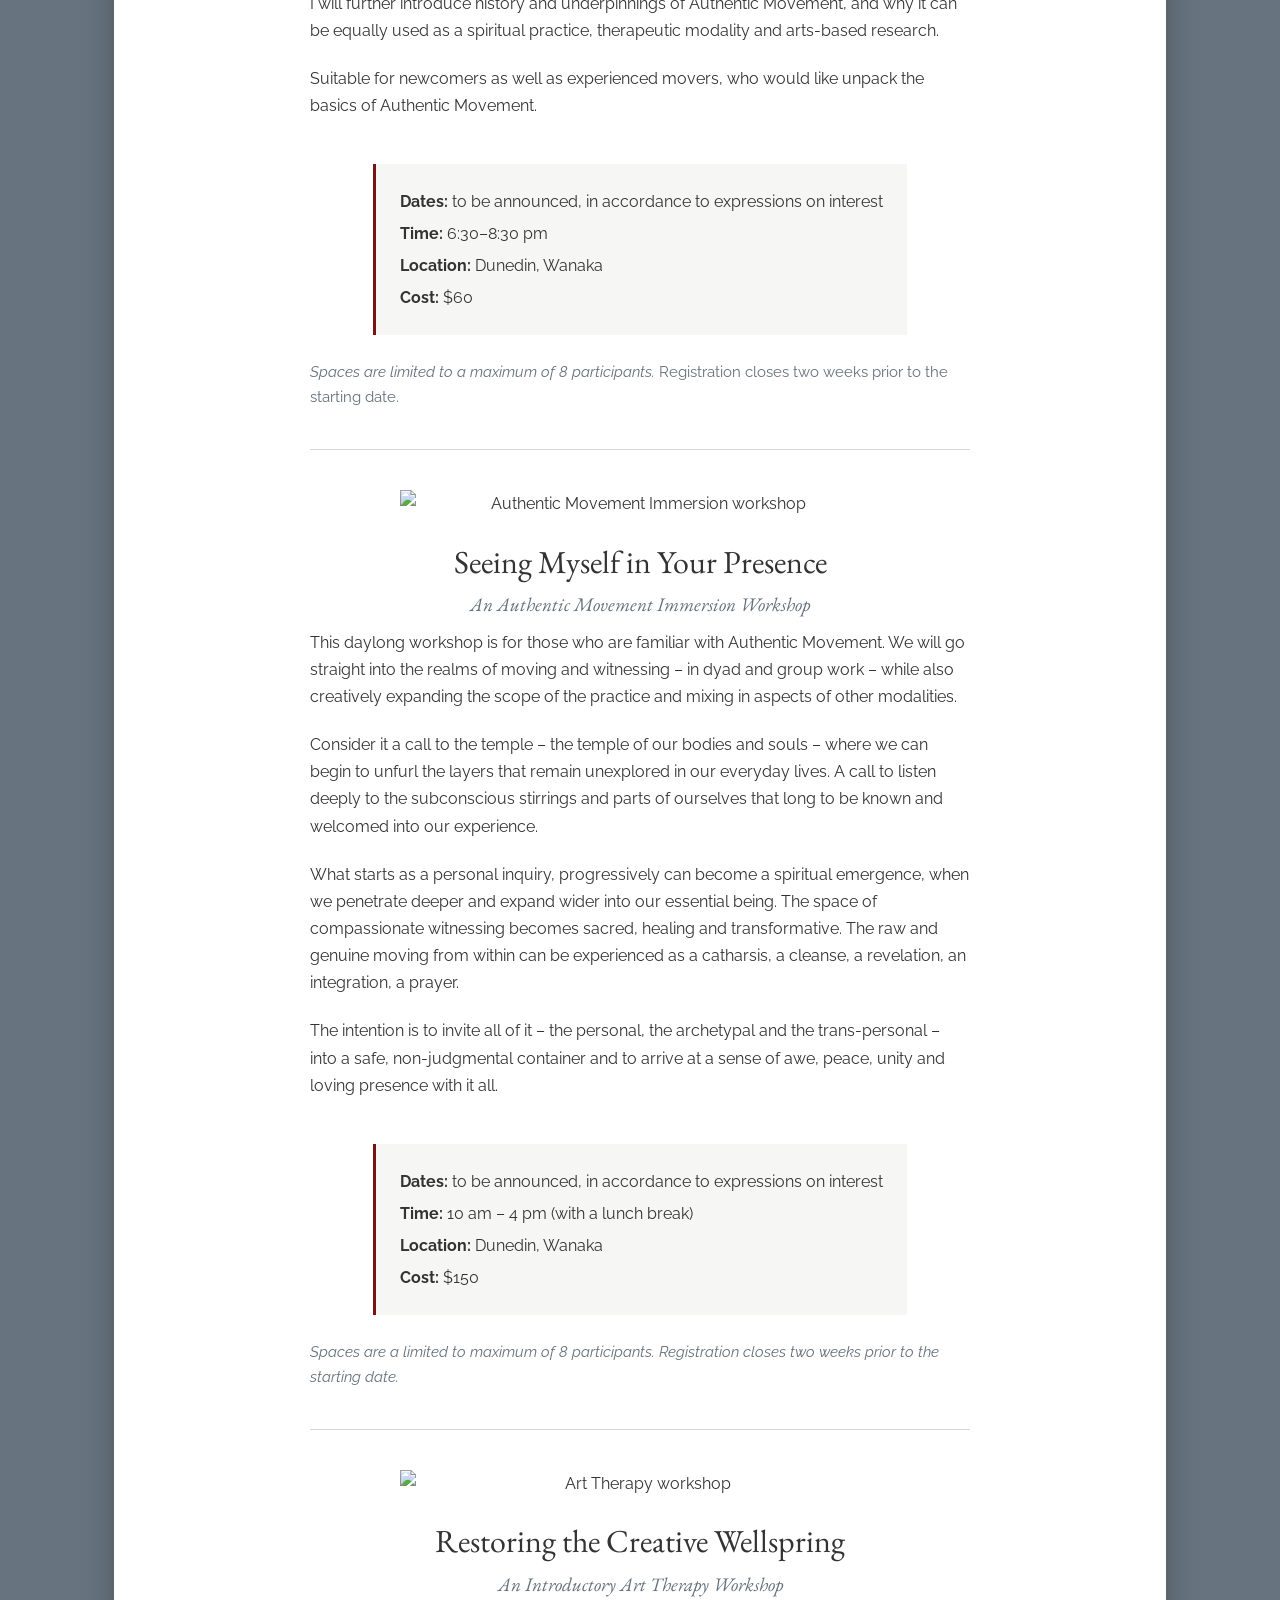
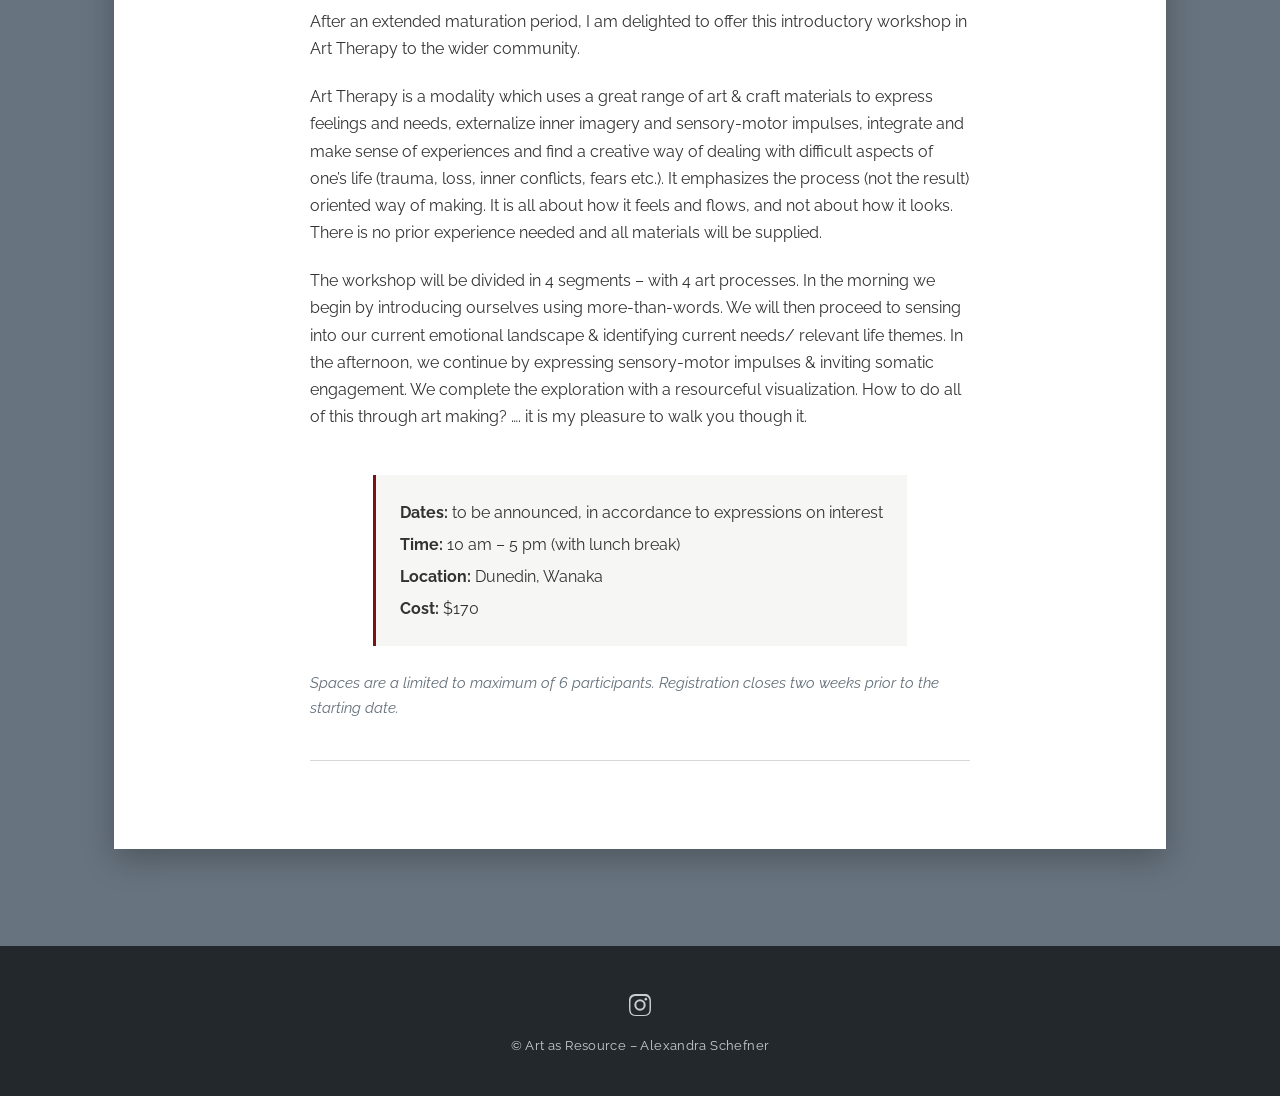
==== commit 5e274da4: "Add script.js and integrate it into multiple HTML files; enhance UX with navigation, lightbox, and F" ====
--- a/index.html
+++ b/index.html
@@ -57,6 +57,16 @@
 
 </header>
 
+<div class="trust-bar">
+	<ul>
+		<li>Registered Creative Arts Therapist (AThR)</li>
+		<li>ANZACATA Member</li>
+		<li>ACC Sensitive Claims Provider</li>
+		<li>English &middot; German &middot; Russian</li>
+		<li>Based in Wanaka, New Zealand</li>
+	</ul>
+</div>
+
 <div class="site-content-contain">
 <main id="main" class="site-main">
 
@@ -84,10 +94,38 @@
 						<p>&#8220;At the deepest level, the creative process and the healing process arise from a single source. When you are an artist, you are a healer; a wordless trust of the same mystery is the foundation of your work and its integrity.&#8221;</p>
 						<cite>~ Rachel Naomi Remen, MD</cite>
 					</blockquote>
+
+					<div class="cta-row">
+						<a href="contact.html" class="btn btn-primary">Get in Touch</a>
+						<a href="#services" class="btn btn-secondary">Explore Services</a>
+					</div>
 				</div>
 			</div>
 		</div>
 	</article>
+
+	<section id="services" class="services-section">
+		<div class="services-grid">
+			<div class="service-card">
+				<svg class="service-icon" viewBox="0 0 24 24" fill="none" aria-hidden="true"><path d="M12 3v18M3 12h18M6 6l12 12M18 6L6 18" stroke="currentColor" stroke-width="1.3" stroke-linecap="round"/></svg>
+				<h3>Arts Therapy</h3>
+				<p>Uses visual art, clay and creative process to express feelings and find your way through difficult aspects of life &#8211; no artistic experience needed.</p>
+				<a href="arts-therapy.html" class="card-link">Learn more</a>
+			</div>
+			<div class="service-card">
+				<svg class="service-icon" viewBox="0 0 24 24" fill="none" aria-hidden="true"><circle cx="12" cy="5" r="2.2" stroke="currentColor" stroke-width="1.3"/><path d="M12 7.5v6l-4 7M12 13.5l4 7M7 11l5 2 5-2" stroke="currentColor" stroke-width="1.3" stroke-linecap="round" stroke-linejoin="round"/></svg>
+				<h3>Dance Movement Therapy</h3>
+				<p>Explores the body as a vehicle for self-expression, self-regulation and Authentic Movement &#8211; individual sessions and group workshops.</p>
+				<a href="dance-movement-therapy.html" class="card-link">Learn more</a>
+			</div>
+			<div class="service-card">
+				<svg class="service-icon" viewBox="0 0 24 24" fill="none" aria-hidden="true"><path d="M12 21s-7-4.5-9.5-9A5.5 5.5 0 0 1 12 6a5.5 5.5 0 0 1 9.5 6c-2.5 4.5-9.5 9-9.5 9Z" stroke="currentColor" stroke-width="1.3" stroke-linejoin="round"/></svg>
+				<h3>Counseling Services</h3>
+				<p>Talk therapy combined with somatic and mindful tools for trauma, grief, anxiety and life transitions &#8211; in Wanaka or online.</p>
+				<a href="counseling-services.html" class="card-link">Learn more</a>
+			</div>
+		</div>
+	</section>
 
 	<article id="panel-events" class="panel">
 		<div class="panel-image" style="background-image:url('https://artasresource.com/wp-content/uploads/2020/06/img_20190717_131201_burst001_cover.jpg');"></div>
@@ -208,5 +246,6 @@
 
 </div>
 
+<script src="script.js" defer></script>
 </body>
 </html>
--- a/style.css
+++ b/style.css
@@ -470,6 +470,31 @@
 	text-align: center;
 }
 
+/* Year navigation pills */
+
+.year-nav {
+	display: flex;
+	flex-wrap: wrap;
+	gap: 0.6rem;
+	margin: 1.8rem 0;
+}
+
+.year-nav a {
+	padding: 0.45rem 1rem;
+	border: 1px solid var(--color-nav-bg);
+	border-radius: 999px;
+	font-size: 0.8rem;
+	color: var(--color-nav-bg);
+	transition: background-color 0.25s ease, color 0.25s ease, transform 0.25s ease;
+}
+
+.year-nav a:hover {
+	background: var(--color-nav-bg);
+	color: #fff;
+	text-decoration: none;
+	transform: translateY(-2px);
+}
+
 /* Exhibitions list */
 
 .exhibit-list {
@@ -664,3 +689,371 @@
 		padding: 2rem 1.3rem;
 	}
 }
+
+/* ==========================================================================
+   UX-Erweiterungen: Sticky-Nav, Trust-Bar, Service-Karten, CTA-Buttons,
+   Scroll-Reveal, Lightbox, FAQ-Akkordeon, Back-to-top, organische Formen
+   ========================================================================== */
+
+.navigation-top {
+	position: sticky;
+	top: 0;
+	z-index: 50;
+	transition: box-shadow 0.3s ease, background-color 0.3s ease;
+}
+
+[id] { scroll-margin-top: 90px; }
+
+.navigation-top.is-scrolled {
+	box-shadow: 0 4px 18px rgba(0, 0, 0, 0.35);
+}
+
+/* Trust bar */
+
+.trust-bar {
+	background-color: #f6f6f4;
+	border-bottom: 1px solid #e5e5e0;
+}
+
+.trust-bar ul {
+	list-style: none;
+	margin: 0;
+	padding: 0.7rem 1.5rem;
+	max-width: 1100px;
+	margin: 0 auto;
+	display: flex;
+	flex-wrap: wrap;
+	justify-content: center;
+	gap: 0.5rem 1.6rem;
+}
+
+.trust-bar li {
+	font-size: 0.78rem;
+	letter-spacing: 0.03em;
+	color: var(--color-text-muted);
+	display: flex;
+	align-items: center;
+	gap: 0.4rem;
+	white-space: nowrap;
+}
+
+.trust-bar li::before {
+	content: "";
+	width: 6px;
+	height: 6px;
+	border-radius: 50%;
+	background: var(--color-accent);
+	flex: none;
+}
+
+/* CTA buttons */
+
+.cta-row {
+	display: flex;
+	gap: 1rem;
+	flex-wrap: wrap;
+	justify-content: center;
+	margin: 1.8rem 0 0.5rem;
+	clear: both;
+}
+
+.btn {
+	display: inline-block;
+	padding: 0.85rem 1.8rem;
+	font-family: var(--font-body);
+	font-size: 0.82rem;
+	text-transform: uppercase;
+	letter-spacing: 0.08em;
+	border-radius: 2px;
+	transition: transform 0.25s ease, box-shadow 0.25s ease, background-color 0.25s ease, color 0.25s ease;
+	border: 1px solid var(--color-nav-bg);
+}
+
+.btn:hover { text-decoration: none; transform: translateY(-2px); }
+
+.btn-primary { background: var(--color-nav-bg); color: #fff; }
+.btn-primary:hover { background: var(--color-accent); border-color: var(--color-accent); box-shadow: 0 8px 20px rgba(122, 20, 20, 0.3); }
+
+.btn-secondary { background: transparent; color: var(--color-nav-bg); }
+.btn-secondary:hover { background: var(--color-nav-bg); color: #fff; box-shadow: 0 8px 20px rgba(35, 40, 45, 0.25); }
+
+/* Service cards */
+
+.services-section {
+	max-width: 1100px;
+	margin: -1px auto 3rem;
+	padding: 0 1.5rem;
+}
+
+.services-grid {
+	display: grid;
+	grid-template-columns: repeat(auto-fit, minmax(240px, 1fr));
+	gap: 1.5rem;
+}
+
+.service-card {
+	position: relative;
+	background: var(--color-panel-bg);
+	padding: 2.2rem 1.8rem;
+	box-shadow: 0 10px 30px rgba(0, 0, 0, 0.2);
+	overflow: hidden;
+	transition: transform 0.35s ease, box-shadow 0.35s ease;
+}
+
+.service-card:hover {
+	transform: translateY(-6px);
+	box-shadow: 0 18px 40px rgba(0, 0, 0, 0.3);
+}
+
+.service-card::before {
+	content: "";
+	position: absolute;
+	top: -60px;
+	right: -60px;
+	width: 160px;
+	height: 160px;
+	border-radius: 50%;
+	background: radial-gradient(circle, rgba(122, 20, 20, 0.08), transparent 70%);
+}
+
+.service-card .service-icon {
+	width: 46px;
+	height: 46px;
+	margin-bottom: 1rem;
+	color: var(--color-accent);
+}
+
+.service-card h3 {
+	font-size: 1.4rem;
+	margin-bottom: 0.5rem;
+}
+
+.service-card p {
+	font-size: 0.95rem;
+	color: var(--color-text-muted);
+	margin-bottom: 1rem;
+}
+
+.service-card a.card-link {
+	font-size: 0.78rem;
+	text-transform: uppercase;
+	letter-spacing: 0.07em;
+	color: var(--color-accent);
+	font-weight: 600;
+}
+
+.service-card a.card-link::after {
+	content: "\2192";
+	display: inline-block;
+	margin-left: 0.35em;
+	transition: transform 0.25s ease;
+}
+
+.service-card:hover a.card-link::after { transform: translateX(4px); }
+
+/* Organic blob decoration behind quotes */
+
+.quote { position: relative; overflow: visible; }
+
+.quote::before {
+	content: "";
+	position: absolute;
+	top: 50%;
+	left: 50%;
+	width: 320px;
+	height: 200px;
+	background: radial-gradient(ellipse, rgba(122, 20, 20, 0.05), transparent 70%);
+	transform: translate(-50%, -50%);
+	z-index: -1;
+	pointer-events: none;
+}
+
+/* Scroll reveal */
+
+.reveal {
+	opacity: 0;
+	transform: translateY(24px);
+	transition: opacity 0.7s ease, transform 0.7s ease;
+}
+
+.reveal.is-visible { opacity: 1; transform: translateY(0); }
+
+/* Gallery hover zoom */
+
+.gallery-grid figure { overflow: hidden; }
+
+.gallery-grid figure img,
+.event-gallery img,
+.event-image img,
+.event-poster img,
+.page-content .aligncenter img {
+	transition: transform 0.5s ease;
+	cursor: zoom-in;
+}
+
+.gallery-grid figure:hover img,
+.event-image:hover img,
+.event-poster:hover img {
+	transform: scale(1.06);
+}
+
+.page-content img,
+.panel-content img { cursor: zoom-in; }
+
+/* Lightbox */
+
+.lightbox-overlay {
+	position: fixed;
+	inset: 0;
+	background: rgba(15, 17, 19, 0.92);
+	display: flex;
+	align-items: center;
+	justify-content: center;
+	z-index: 1000;
+	opacity: 0;
+	visibility: hidden;
+	transition: opacity 0.3s ease;
+	padding: 2rem;
+}
+
+.lightbox-overlay.is-open { opacity: 1; visibility: visible; }
+
+.lightbox-overlay img {
+	max-width: 90vw;
+	max-height: 85vh;
+	box-shadow: 0 20px 60px rgba(0, 0, 0, 0.5);
+}
+
+.lightbox-close,
+.lightbox-prev,
+.lightbox-next {
+	position: fixed;
+	background: rgba(255, 255, 255, 0.1);
+	color: #fff;
+	border: none;
+	cursor: pointer;
+	font-size: 1.6rem;
+	line-height: 1;
+	padding: 0.7rem 1rem;
+	border-radius: 50%;
+	transition: background-color 0.25s ease;
+}
+
+.lightbox-close:hover, .lightbox-prev:hover, .lightbox-next:hover { background: rgba(255, 255, 255, 0.25); }
+
+.lightbox-close { top: 1.5rem; right: 1.5rem; }
+.lightbox-prev { left: 1.5rem; top: 50%; transform: translateY(-50%); }
+.lightbox-next { right: 1.5rem; top: 50%; transform: translateY(-50%); }
+
+/* FAQ accordion */
+
+.faq-list { margin: 1.5rem 0; }
+
+.faq-item {
+	border-bottom: 1px solid #e5e5e5;
+}
+
+.faq-question {
+	width: 100%;
+	text-align: left;
+	background: none;
+	border: none;
+	cursor: pointer;
+	padding: 1.1rem 2rem 1.1rem 0;
+	font-family: var(--font-heading);
+	font-size: 1.1rem;
+	color: var(--color-text);
+	position: relative;
+}
+
+.faq-question::after {
+	content: "+";
+	position: absolute;
+	right: 0.2rem;
+	top: 50%;
+	transform: translateY(-50%);
+	font-size: 1.4rem;
+	color: var(--color-accent);
+	transition: transform 0.3s ease;
+}
+
+.faq-item.is-open .faq-question::after { transform: translateY(-50%) rotate(45deg); }
+
+.faq-answer {
+	max-height: 0;
+	overflow: hidden;
+	transition: max-height 0.35s ease;
+}
+
+.faq-answer p { padding-bottom: 1.2rem; color: var(--color-text-muted); }
+
+/* Back to top & floating contact button */
+
+.floating-buttons {
+	position: fixed;
+	right: 1.5rem;
+	bottom: 1.5rem;
+	display: flex;
+	flex-direction: column;
+	gap: 0.7rem;
+	z-index: 60;
+}
+
+.fab {
+	width: 48px;
+	height: 48px;
+	border-radius: 50%;
+	display: flex;
+	align-items: center;
+	justify-content: center;
+	color: #fff;
+	box-shadow: 0 6px 18px rgba(0, 0, 0, 0.3);
+	transition: transform 0.25s ease, opacity 0.25s ease, visibility 0.25s ease;
+}
+
+.fab:hover { transform: translateY(-3px); text-decoration: none; }
+
+.fab-contact { background: var(--color-accent); }
+.fab-top {
+	background: var(--color-nav-bg);
+	opacity: 0;
+	visibility: hidden;
+	pointer-events: none;
+}
+
+.fab-top.is-visible { opacity: 1; visibility: visible; pointer-events: auto; }
+
+/* Mobile drawer polish */
+
+@media (max-width: 700px) {
+	.menu {
+		max-height: 0;
+		overflow: hidden;
+		transition: max-height 0.4s ease;
+		display: flex;
+	}
+	.nav-toggle:checked ~ .menu { max-height: 600px; }
+	.menu-toggle span { transition: transform 0.3s ease, opacity 0.3s ease; }
+	.nav-toggle:checked ~ .menu-toggle span:nth-child(1) { transform: translateY(7px) rotate(45deg); }
+	.nav-toggle:checked ~ .menu-toggle span:nth-child(2) { opacity: 0; }
+	.nav-toggle:checked ~ .menu-toggle span:nth-child(3) { transform: translateY(-7px) rotate(-45deg); }
+
+	.floating-buttons { right: 1rem; bottom: 1rem; }
+	.fab { width: 42px; height: 42px; }
+}
+
+/* Focus visibility */
+
+a:focus-visible, button:focus-visible, input:focus-visible, textarea:focus-visible {
+	outline: 2px solid var(--color-accent);
+	outline-offset: 2px;
+}
+
+/* Respect reduced motion */
+
+@media (prefers-reduced-motion: reduce) {
+	html { scroll-behavior: auto; }
+	.reveal { opacity: 1; transform: none; transition: none; }
+	.service-card:hover, .btn:hover, .fab:hover { transform: none; }
+	* { animation-duration: 0.001ms !important; transition-duration: 0.001ms !important; }
+}
